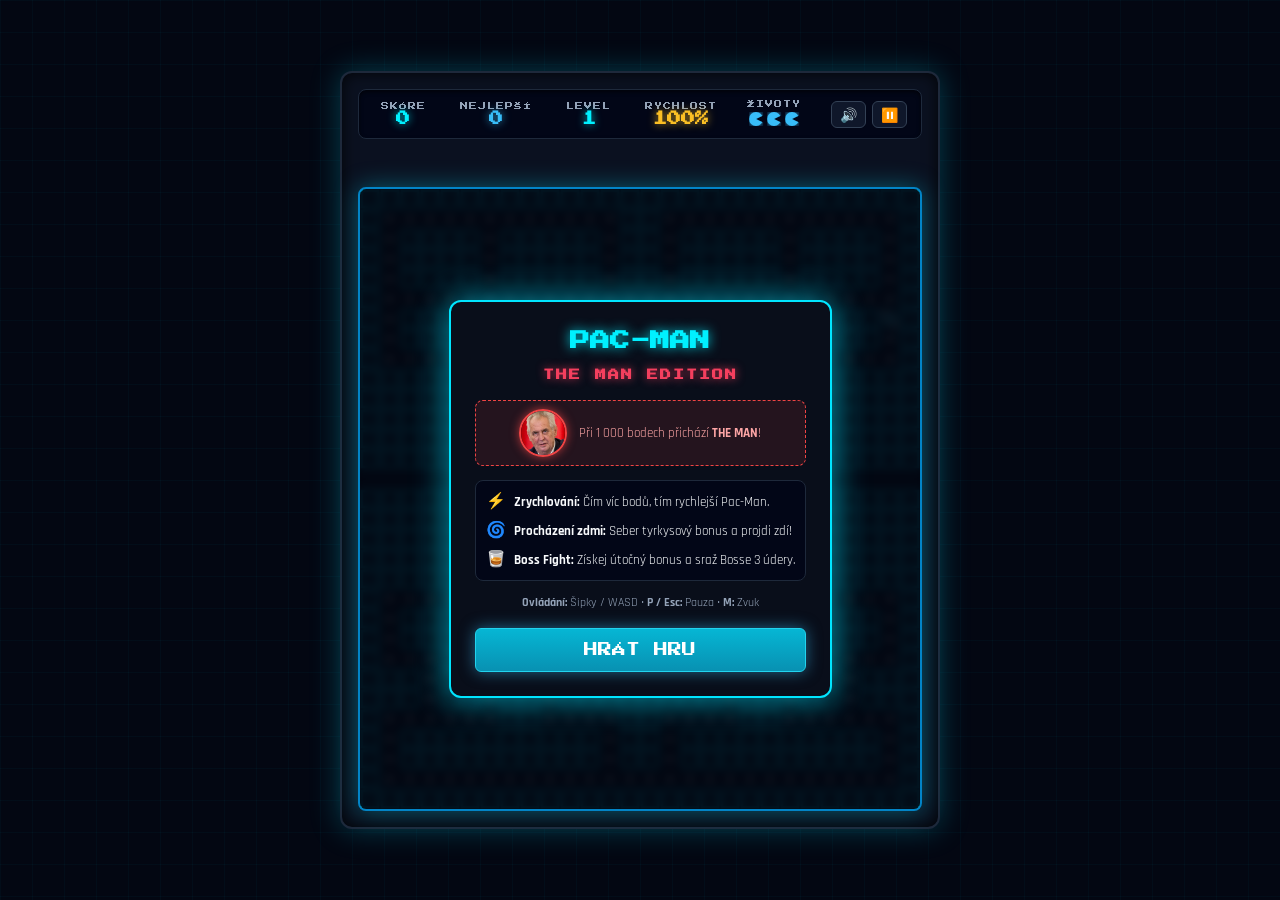
==== pacman/index.html @ f067da68 "Initial commit: PAC-MAN The Man Edition" ====
<!DOCTYPE html>
<html lang="cs">
<head>
  <meta charset="UTF-8">
  <meta name="viewport" content="width=device-width, initial-scale=1.0, maximum-scale=1.0, user-scalable=no">
  <title>PAC-MAN: THE MAN EDITION</title>
  <link rel="stylesheet" href="style.css">
  <link rel="preconnect" href="https://fonts.googleapis.com">
  <link rel="preconnect" href="https://fonts.gstatic.com" crossorigin>
  <link href="https://fonts.googleapis.com/css2?family=Press+Start+2P&family=Rajdhani:wght@600;700&display=swap" rel="stylesheet">
</head>
<body>
  <div class="arcade-cabinet">
    <!-- Top Header & HUD -->
    <header class="hud">
      <div class="hud-item score-box">
        <span class="hud-label">SKÓRE</span>
        <span id="scoreDisplay" class="hud-value neon-cyan">0</span>
      </div>

      <div class="hud-item high-score-box">
        <span class="hud-label">NEJLEPŠÍ</span>
        <span id="highScoreDisplay" class="hud-value neon-blue">0</span>
      </div>

      <div class="hud-item level-box">
        <span class="hud-label">LEVEL</span>
        <span id="levelDisplay" class="hud-value neon-cyan">1</span>
      </div>

      <div class="hud-item speed-box">
        <span class="hud-label">RYCHLOST</span>
        <span id="speedDisplay" class="hud-value neon-gold">100%</span>
      </div>

      <div class="hud-item lives-box">
        <span class="hud-label">ŽIVOTY</span>
        <div id="livesContainer" class="lives-icons"></div>
      </div>

      <div class="hud-controls">
        <button id="muteBtn" class="arcade-btn icon-btn" title="Vypnout/Zapnout zvuk (M)">🔊</button>
        <button id="pauseBtn" class="arcade-btn icon-btn" title="Pauza (P / Esc)">⏸️</button>
      </div>
    </header>

    <!-- Boss Health Bar (Active when The Man is alive) -->
    <div id="bossBarContainer" class="boss-bar-container hidden">
      <div class="boss-title-row">
        <span class="boss-name">⚠️ THE MAN ⚠️</span>
        <span id="bossHpText" class="boss-hp-text">HP: 3 / 3</span>
      </div>
      <div class="boss-bar-bg">
        <div id="bossHpFill" class="boss-bar-fill" style="width: 100%;"></div>
      </div>
    </div>

    <!-- Active Bonuses Status Bar -->
    <div id="bonusStatusContainer" class="bonus-status-container">
      <div id="wallPassBadge" class="bonus-badge hidden">
        <span class="badge-icon">🌀</span>
        <span class="badge-name">PROCHÁZENÍ ZDMI</span>
        <div class="badge-meter"><div id="wallPassMeter" class="badge-fill"></div></div>
        <span id="wallPassTimerText" class="badge-time">5.0s</span>
      </div>
      <div id="attackBadge" class="bonus-badge attack-badge hidden">
        <span class="badge-icon">⚡</span>
        <span class="badge-name">ÚTOK NA BOSSE</span>
        <div class="badge-meter"><div id="attackMeter" class="badge-fill"></div></div>
        <span id="attackTimerText" class="badge-time">6.0s</span>
      </div>
    </div>

    <!-- Canvas Game Viewport -->
    <div class="canvas-wrapper">
      <canvas id="gameCanvas" width="560" height="620"></canvas>

      <!-- Overlay Banner (for "THE MAN IS COMING!", level cleared, etc.) -->
      <div id="bannerOverlay" class="banner-overlay hidden">
        <div id="bannerText" class="banner-text">THE MAN IS COMING!</div>
      </div>

      <!-- Start Menu Modal -->
      <div id="startModal" class="game-modal">
        <div class="modal-content">
          <h1 class="game-title">PAC-MAN<br><span class="subtitle">THE MAN EDITION</span></h1>
          <div class="boss-teaser">
            <img src="zeman.png" alt="The Man" class="teaser-img" onerror="this.style.display='none'">
            <p class="teaser-text">Při 1 000 bodech přichází <strong>THE MAN</strong>!</p>
          </div>

          <div class="features-list">
            <div class="feature-item">
              <span class="feat-icon">⚡</span>
              <span><strong>Zrychlování:</strong> Čím víc bodů, tím rychlejší Pac-Man.</span>
            </div>
            <div class="feature-item">
              <span class="feat-icon">🌀</span>
              <span><strong>Procházení zdmi:</strong> Seber tyrkysový bonus a projdi zdí!</span>
            </div>
            <div class="feature-item">
              <span class="feat-icon">🥃</span>
              <span><strong>Boss Fight:</strong> Získej útočný bonus a sraž Bosse 3 údery.</span>
            </div>
          </div>

          <div class="controls-guide">
            <p><strong>Ovládání:</strong> Šipky / WASD &bull; <strong>P / Esc:</strong> Pauza &bull; <strong>M:</strong> Zvuk</p>
          </div>

          <button id="startBtn" class="arcade-btn start-btn">HRÁT HRU</button>
        </div>
      </div>

      <!-- Pause Modal -->
      <div id="pauseModal" class="game-modal hidden">
        <div class="modal-content pause-content">
          <h2>HRA POZASTAVENA</h2>
          <p>Stiskni <strong>P</strong> nebo klikni pro pokračování</p>
          <button id="resumeBtn" class="arcade-btn resume-btn">POKRAČOVAT</button>
        </div>
      </div>

      <!-- Game Over Modal -->
      <div id="gameOverModal" class="game-modal hidden">
        <div class="modal-content game-over-content">
          <h2 class="neon-red">GAME OVER</h2>
          <div class="result-stats">
            <p>Konečné skóre: <span id="finalScore" class="neon-cyan">0</span></p>
            <p>Dosažený level: <span id="finalLevel" class="neon-blue">1</span></p>
            <p id="newHighScoreAlert" class="new-record hidden">🏆 NOVÝ REKORD! 🏆</p>
          </div>
          <button id="restartBtn" class="arcade-btn restart-btn">HRÁT ZNOVU</button>
        </div>
      </div>

      <!-- Victory / Next Level Modal (optional celebratory card) -->
      <div id="levelClearModal" class="game-modal hidden">
        <div class="modal-content level-clear-content">
          <h2 class="neon-gold">ÚROVEŇ DOKONČENA!</h2>
          <p>Bonus za dokončení: <strong>+200 bodů</strong></p>
          <button id="nextLevelBtn" class="arcade-btn resume-btn">DALŠÍ ÚROVEŇ</button>
        </div>
      </div>
    </div>

    <!-- On-Screen Virtual D-Pad for Mobile / Touch -->
    <div id="touchControls" class="touch-controls">
      <div class="dpad-row">
        <button class="dpad-btn" data-dir="up">▲</button>
      </div>
      <div class="dpad-row">
        <button class="dpad-btn" data-dir="left">◀</button>
        <div class="dpad-center"></div>
        <button class="dpad-btn" data-dir="right">▶</button>
      </div>
      <div class="dpad-row">
        <button class="dpad-btn" data-dir="down">▼</button>
      </div>
    </div>
  </div>

  <script src="game.js"></script>
</body>
</html>
---- pacman/style.css ----
/* ==========================================================================
   PAC-MAN: THE MAN EDITION - Neon Cyberpunk Style Sheet
   ========================================================================== */

:root {
  --bg-color: #030712;
  --cabinet-bg: #0b1120;
  --wall-neon: #00e5ff;
  --wall-glow: rgba(0, 229, 255, 0.65);
  --pacman-color: #38bdf8;
  --pacman-glow: rgba(56, 189, 248, 0.85);
  --boss-neon: #ef4444;
  --boss-glow: rgba(239, 68, 68, 0.8);
  --bonus-cyan: #06b6d4;
  --bonus-gold: #fbbf24;
  --text-white: #f8fafc;
  --text-muted: #94a3b8;
  --font-retro: 'Press Start 2P', monospace;
  --font-ui: 'Rajdhani', sans-serif;
}

* {
  box-sizing: border-box;
  margin: 0;
  padding: 0;
  user-select: none;
  -webkit-user-select: none;
}

body {
  background-color: var(--bg-color);
  color: var(--text-white);
  font-family: var(--font-ui);
  display: flex;
  justify-content: center;
  align-items: center;
  min-height: 100vh;
  overflow-x: hidden;
  padding: 10px;
}

/* Background grid pattern */
body::before {
  content: "";
  position: fixed;
  top: 0;
  left: 0;
  width: 100%;
  height: 100%;
  background: 
    linear-gradient(rgba(0, 229, 255, 0.03) 1px, transparent 1px),
    linear-gradient(90deg, rgba(0, 229, 255, 0.03) 1px, transparent 1px);
  background-size: 32px 32px;
  pointer-events: none;
  z-index: 0;
}

/* Main Arcade Cabinet Container */
.arcade-cabinet {
  position: relative;
  z-index: 1;
  background: var(--cabinet-bg);
  border: 2px solid #1e293b;
  border-radius: 12px;
  box-shadow: 
    0 0 30px rgba(0, 229, 255, 0.25),
    inset 0 0 15px rgba(0, 0, 0, 0.8);
  padding: 16px;
  display: flex;
  flex-direction: column;
  align-items: center;
  max-width: 600px;
  width: 100%;
}

/* HUD Top Header */
.hud {
  display: flex;
  flex-wrap: wrap;
  justify-content: space-between;
  align-items: center;
  width: 100%;
  background: #020617;
  border: 1px solid #1e293b;
  border-radius: 8px;
  padding: 10px 14px;
  margin-bottom: 12px;
  gap: 8px;
  box-shadow: inset 0 2px 4px rgba(0, 0, 0, 0.6);
}

.hud-item {
  display: flex;
  flex-direction: column;
  align-items: center;
  min-width: 60px;
}

.hud-label {
  font-family: var(--font-retro);
  font-size: 8px;
  color: var(--text-muted);
  letter-spacing: 1px;
  margin-bottom: 2px;
}

.hud-value {
  font-family: var(--font-retro);
  font-size: 14px;
  font-weight: bold;
}

.neon-cyan {
  color: #00f0ff;
  text-shadow: 0 0 8px rgba(0, 240, 255, 0.7);
}

.neon-blue {
  color: #38bdf8;
  text-shadow: 0 0 8px rgba(56, 189, 248, 0.7);
}

.neon-gold {
  color: #fbbf24;
  text-shadow: 0 0 8px rgba(251, 191, 36, 0.7);
}

.neon-red {
  color: #ef4444;
  text-shadow: 0 0 10px rgba(239, 68, 68, 0.8);
}

.lives-icons {
  display: flex;
  gap: 4px;
  align-items: center;
  height: 18px;
}

.life-icon {
  width: 14px;
  height: 14px;
  background-color: var(--pacman-color);
  border-radius: 50%;
  box-shadow: 0 0 6px var(--pacman-glow);
  clip-path: polygon(100% 75%, 50% 50%, 100% 25%, 100% 0, 0 0, 0 100%, 100% 100%);
  display: inline-block;
}

.hud-controls {
  display: flex;
  gap: 6px;
}

/* Boss Health Bar */
.boss-bar-container {
  width: 100%;
  background: #1e1014;
  border: 1px solid #7f1d1d;
  border-radius: 6px;
  padding: 6px 12px;
  margin-bottom: 8px;
  animation: pulse-border 1.2s infinite alternate;
}

@keyframes pulse-border {
  0% { box-shadow: 0 0 5px rgba(239, 68, 68, 0.4); border-color: #ef4444; }
  100% { box-shadow: 0 0 18px rgba(239, 68, 68, 0.85); border-color: #ff8888; }
}

.boss-title-row {
  display: flex;
  justify-content: space-between;
  font-family: var(--font-retro);
  font-size: 10px;
  margin-bottom: 4px;
  color: #fca5a5;
}

.boss-bar-bg {
  width: 100%;
  height: 12px;
  background: #450a0a;
  border-radius: 4px;
  overflow: hidden;
  border: 1px solid #ef4444;
}

.boss-bar-fill {
  height: 100%;
  background: linear-gradient(90deg, #dc2626, #f87171);
  box-shadow: 0 0 10px #ef4444;
  transition: width 0.3s ease;
}

/* Bonus Badges & Progress Bars */
.bonus-status-container {
  display: flex;
  gap: 10px;
  width: 100%;
  margin-bottom: 8px;
  min-height: 28px;
}

.bonus-badge {
  flex: 1;
  display: flex;
  align-items: center;
  background: rgba(6, 182, 212, 0.15);
  border: 1px solid #06b6d4;
  border-radius: 6px;
  padding: 4px 8px;
  gap: 8px;
  box-shadow: 0 0 8px rgba(6, 182, 212, 0.4);
}

.attack-badge {
  background: rgba(245, 158, 11, 0.15);
  border-color: #f59e0b;
  box-shadow: 0 0 8px rgba(245, 158, 11, 0.4);
}

.badge-icon {
  font-size: 14px;
}

.badge-name {
  font-size: 11px;
  font-weight: 700;
  letter-spacing: 0.5px;
  white-space: nowrap;
}

.badge-meter {
  flex: 1;
  height: 8px;
  background: rgba(0, 0, 0, 0.6);
  border-radius: 4px;
  overflow: hidden;
  border: 1px solid rgba(255, 255, 255, 0.2);
}

.badge-fill {
  height: 100%;
  width: 100%;
  background: #06b6d4;
  box-shadow: 0 0 6px #06b6d4;
  transition: width 0.1s linear;
}

.attack-badge .badge-fill {
  background: #f59e0b;
  box-shadow: 0 0 6px #f59e0b;
}

.badge-time {
  font-family: var(--font-retro);
  font-size: 9px;
  min-width: 32px;
  text-align: right;
}

/* Canvas Viewport */
.canvas-wrapper {
  position: relative;
  background: #000;
  border-radius: 8px;
  border: 2px solid #0284c7;
  box-shadow: 
    0 0 25px rgba(0, 229, 255, 0.35),
    inset 0 0 20px rgba(0, 0, 0, 0.95);
  overflow: hidden;
  display: flex;
  justify-content: center;
  align-items: center;
}

canvas {
  display: block;
  max-width: 100%;
  height: auto;
  image-rendering: pixelated;
}

/* Announcement Banner Overlay */
.banner-overlay {
  position: absolute;
  top: 40%;
  left: 0;
  width: 100%;
  background: rgba(0, 0, 0, 0.88);
  border-top: 3px solid #ef4444;
  border-bottom: 3px solid #ef4444;
  padding: 16px 0;
  text-align: center;
  z-index: 20;
  box-shadow: 0 0 30px rgba(239, 68, 68, 0.8);
  animation: banner-zoom 0.4s ease-out;
}

@keyframes banner-zoom {
  0% { transform: scale(0.6); opacity: 0; }
  100% { transform: scale(1); opacity: 1; }
}

.banner-text {
  font-family: var(--font-retro);
  font-size: 16px;
  color: #fee2e2;
  text-shadow: 0 0 12px #ef4444;
  letter-spacing: 2px;
  animation: text-pulse 0.5s infinite alternate;
}

@keyframes text-pulse {
  0% { color: #fee2e2; text-shadow: 0 0 10px #ef4444; }
  100% { color: #fca5a5; text-shadow: 0 0 25px #ff2222; }
}

/* Modals */
.game-modal {
  position: absolute;
  top: 0;
  left: 0;
  width: 100%;
  height: 100%;
  background: rgba(3, 7, 18, 0.92);
  display: flex;
  justify-content: center;
  align-items: center;
  z-index: 30;
  backdrop-filter: blur(4px);
}

.modal-content {
  background: #090e1a;
  border: 2px solid var(--wall-neon);
  border-radius: 12px;
  padding: 24px;
  text-align: center;
  max-width: 88%;
  box-shadow: 0 0 35px var(--wall-glow);
}

.game-title {
  font-family: var(--font-retro);
  font-size: 20px;
  color: #00f0ff;
  text-shadow: 0 0 12px rgba(0, 240, 255, 0.8);
  line-height: 1.5;
  margin-bottom: 14px;
}

.game-title .subtitle {
  font-size: 11px;
  color: #f43f5e;
  text-shadow: 0 0 10px rgba(244, 63, 94, 0.8);
  letter-spacing: 2px;
}

.boss-teaser {
  display: flex;
  align-items: center;
  justify-content: center;
  gap: 12px;
  background: rgba(239, 68, 68, 0.12);
  border: 1px dashed #ef4444;
  border-radius: 8px;
  padding: 8px 12px;
  margin-bottom: 14px;
}

.teaser-img {
  width: 48px;
  height: 48px;
  object-fit: cover;
  border-radius: 50%;
  border: 2px solid #ef4444;
  box-shadow: 0 0 10px rgba(239, 68, 68, 0.7);
}

.teaser-text {
  font-size: 13px;
  color: #fca5a5;
  text-align: left;
}

.features-list {
  display: flex;
  flex-direction: column;
  gap: 8px;
  text-align: left;
  font-size: 13px;
  margin-bottom: 14px;
  background: #020617;
  padding: 10px;
  border-radius: 8px;
  border: 1px solid #1e293b;
}

.feature-item {
  display: flex;
  align-items: center;
  gap: 8px;
}

.feat-icon {
  font-size: 16px;
}

.controls-guide {
  font-size: 12px;
  color: var(--text-muted);
  margin-bottom: 18px;
}

/* Buttons */
.arcade-btn {
  font-family: var(--font-retro);
  font-size: 12px;
  padding: 12px 24px;
  color: #fff;
  background: linear-gradient(180deg, #0284c7, #0369a1);
  border: 1px solid #38bdf8;
  border-radius: 6px;
  cursor: pointer;
  box-shadow: 0 0 15px rgba(56, 189, 248, 0.5);
  transition: all 0.15s ease;
}

.arcade-btn:hover {
  transform: translateY(-2px);
  background: linear-gradient(180deg, #0ea5e9, #0284c7);
  box-shadow: 0 0 22px rgba(56, 189, 248, 0.85);
}

.arcade-btn:active {
  transform: translateY(1px);
}

.icon-btn {
  font-size: 14px;
  padding: 4px 8px;
  background: #0f172a;
  border-color: #334155;
  box-shadow: none;
}

.icon-btn:hover {
  background: #1e293b;
  box-shadow: 0 0 8px rgba(0, 229, 255, 0.3);
}

.start-btn {
  width: 100%;
  font-size: 14px;
  padding: 14px 20px;
  background: linear-gradient(180deg, #06b6d4, #0891b2);
  border-color: #22d3ee;
}

.restart-btn {
  background: linear-gradient(180deg, #ef4444, #b91c1c);
  border-color: #f87171;
  box-shadow: 0 0 15px rgba(239, 68, 68, 0.5);
}

.restart-btn:hover {
  background: linear-gradient(180deg, #f87171, #dc2626);
  box-shadow: 0 0 22px rgba(239, 68, 68, 0.8);
}

.result-stats {
  font-size: 16px;
  margin: 18px 0;
  display: flex;
  flex-direction: column;
  gap: 8px;
}

.new-record {
  font-family: var(--font-retro);
  font-size: 12px;
  color: #fbbf24;
  margin-top: 8px;
  animation: pulse-gold 0.8s infinite alternate;
}

@keyframes pulse-gold {
  0% { transform: scale(1); text-shadow: 0 0 6px #fbbf24; }
  100% { transform: scale(1.05); text-shadow: 0 0 18px #fef08a; }
}

/* Virtual Touch D-Pad */
.touch-controls {
  display: none;
  flex-direction: column;
  align-items: center;
  margin-top: 14px;
  gap: 6px;
  width: 100%;
}

.dpad-row {
  display: flex;
  gap: 8px;
  align-items: center;
}

.dpad-center {
  width: 50px;
  height: 50px;
}

.dpad-btn {
  width: 54px;
  height: 54px;
  background: #0f172a;
  border: 2px solid #0284c7;
  border-radius: 10px;
  color: #38bdf8;
  font-size: 20px;
  display: flex;
  justify-content: center;
  align-items: center;
  box-shadow: 0 0 10px rgba(2, 132, 199, 0.4);
}

.dpad-btn:active {
  background: #0284c7;
  color: #fff;
  transform: scale(0.95);
}

/* Utility */
.hidden {
  display: none !important;
}

/* Responsive adjustments */
@media (max-width: 600px) {
  .arcade-cabinet {
    padding: 10px;
  }
  .hud {
    padding: 6px 8px;
  }
  .hud-label {
    font-size: 7px;
  }
  .hud-value {
    font-size: 11px;
  }
  .touch-controls {
    display: flex;
  }
}
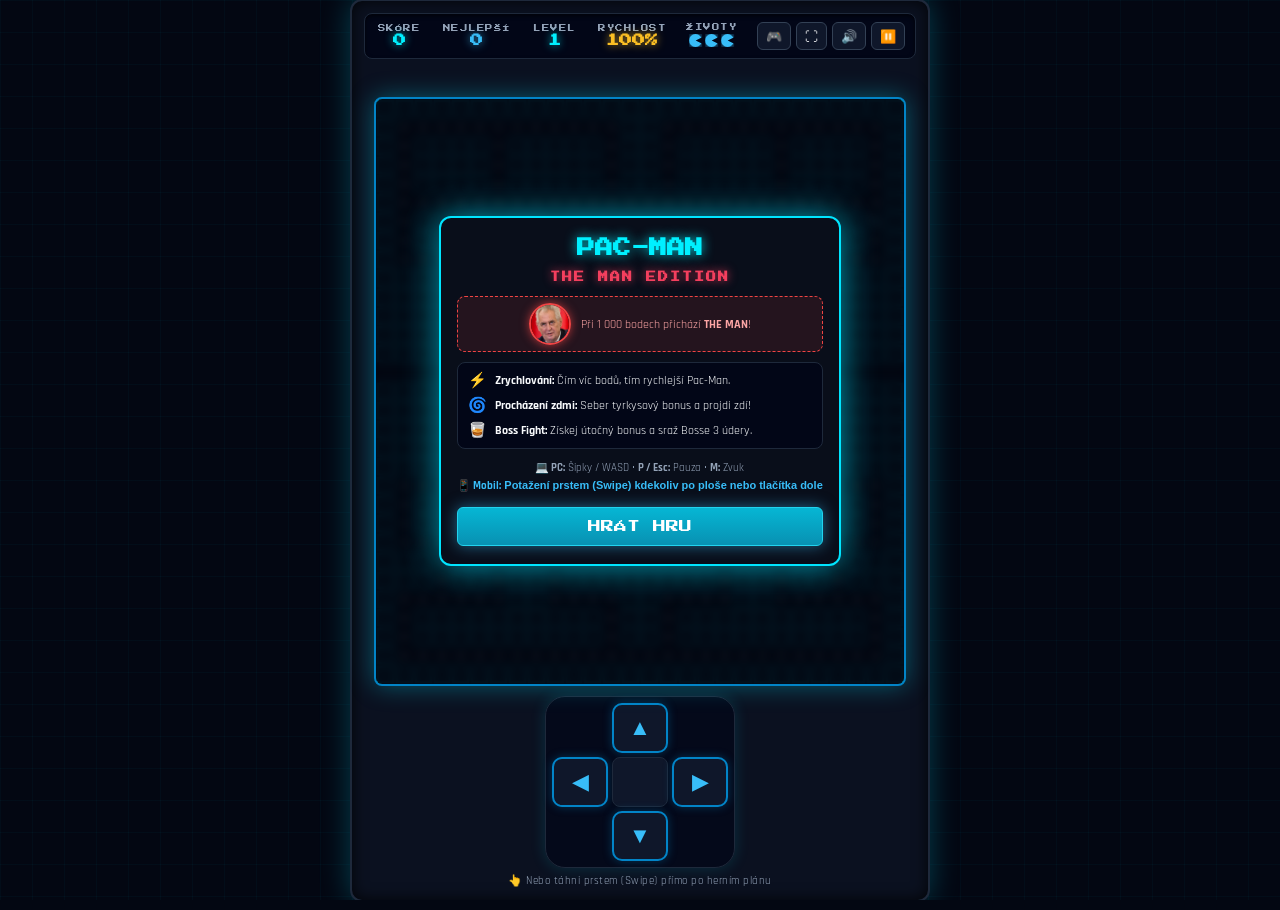
==== commit ad3d1710: "feat: full mobile optimization with touch swipe, cross D-pad, fullscreen, and haptics" ====
--- a/pacman/index.html
+++ b/pacman/index.html
@@ -2,7 +2,11 @@
 <html lang="cs">
 <head>
   <meta charset="UTF-8">
-  <meta name="viewport" content="width=device-width, initial-scale=1.0, maximum-scale=1.0, user-scalable=no">
+  <meta name="viewport" content="width=device-width, initial-scale=1.0, maximum-scale=1.0, user-scalable=no, viewport-fit=cover">
+  <meta name="theme-color" content="#030712">
+  <meta name="apple-mobile-web-app-capable" content="yes">
+  <meta name="mobile-web-app-capable" content="yes">
+  <meta name="apple-mobile-web-app-status-bar-style" content="black-translucent">
   <title>PAC-MAN: THE MAN EDITION</title>
   <link rel="stylesheet" href="style.css">
   <link rel="preconnect" href="https://fonts.googleapis.com">
@@ -39,6 +43,8 @@
       </div>
 
       <div class="hud-controls">
+        <button id="dpadToggleBtn" class="arcade-btn icon-btn" title="Přepnout zobrazení tlačítek (D-Pad)">🎮</button>
+        <button id="fullscreenBtn" class="arcade-btn icon-btn" title="Celá obrazovka">⛶</button>
         <button id="muteBtn" class="arcade-btn icon-btn" title="Vypnout/Zapnout zvuk (M)">🔊</button>
         <button id="pauseBtn" class="arcade-btn icon-btn" title="Pauza (P / Esc)">⏸️</button>
       </div>
@@ -72,7 +78,7 @@
     </div>
 
     <!-- Canvas Game Viewport -->
-    <div class="canvas-wrapper">
+    <div id="canvasWrapper" class="canvas-wrapper">
       <canvas id="gameCanvas" width="560" height="620"></canvas>
 
       <!-- Overlay Banner (for "THE MAN IS COMING!", level cleared, etc.) -->
@@ -105,7 +111,8 @@
           </div>
 
           <div class="controls-guide">
-            <p><strong>Ovládání:</strong> Šipky / WASD &bull; <strong>P / Esc:</strong> Pauza &bull; <strong>M:</strong> Zvuk</p>
+            <p><strong>💻 PC:</strong> Šipky / WASD &bull; <strong>P / Esc:</strong> Pauza &bull; <strong>M:</strong> Zvuk</p>
+            <p class="mobile-hint"><strong>📱 Mobil:</strong> Potažení prstem (Swipe) kdekoliv po ploše nebo tlačítka dole</p>
           </div>
 
           <button id="startBtn" class="arcade-btn start-btn">HRÁT HRU</button>
@@ -116,7 +123,7 @@
       <div id="pauseModal" class="game-modal hidden">
         <div class="modal-content pause-content">
           <h2>HRA POZASTAVENA</h2>
-          <p>Stiskni <strong>P</strong> nebo klikni pro pokračování</p>
+          <p>Stiskni <strong>P</strong> nebo pokračuj kliknutím</p>
           <button id="resumeBtn" class="arcade-btn resume-btn">POKRAČOVAT</button>
         </div>
       </div>
@@ -134,7 +141,7 @@
         </div>
       </div>
 
-      <!-- Victory / Next Level Modal (optional celebratory card) -->
+      <!-- Victory / Next Level Modal -->
       <div id="levelClearModal" class="game-modal hidden">
         <div class="modal-content level-clear-content">
           <h2 class="neon-gold">ÚROVEŇ DOKONČENA!</h2>
@@ -146,17 +153,14 @@
 
     <!-- On-Screen Virtual D-Pad for Mobile / Touch -->
     <div id="touchControls" class="touch-controls">
-      <div class="dpad-row">
-        <button class="dpad-btn" data-dir="up">▲</button>
+      <div class="dpad-cross">
+        <button class="dpad-btn dpad-up" data-dir="up" aria-label="Nahoru">▲</button>
+        <button class="dpad-btn dpad-left" data-dir="left" aria-label="Doleva">◀</button>
+        <div class="dpad-core"></div>
+        <button class="dpad-btn dpad-right" data-dir="right" aria-label="Doprava">▶</button>
+        <button class="dpad-btn dpad-down" data-dir="down" aria-label="Dolů">▼</button>
       </div>
-      <div class="dpad-row">
-        <button class="dpad-btn" data-dir="left">◀</button>
-        <div class="dpad-center"></div>
-        <button class="dpad-btn" data-dir="right">▶</button>
-      </div>
-      <div class="dpad-row">
-        <button class="dpad-btn" data-dir="down">▼</button>
-      </div>
+      <div class="touch-hint">👆 Nebo táhni prstem (Swipe) přímo po herním plánu</div>
     </div>
   </div>
 
--- a/pacman/style.css
+++ b/pacman/style.css
@@ -1,5 +1,5 @@
 /* ==========================================================================
-   PAC-MAN: THE MAN EDITION - Neon Cyberpunk Style Sheet
+   PAC-MAN: THE MAN EDITION - Neon Cyberpunk Style Sheet & Mobile Optimizations
    ========================================================================== */
 
 :root {
@@ -25,6 +25,14 @@
   padding: 0;
   user-select: none;
   -webkit-user-select: none;
+  -webkit-tap-highlight-color: transparent;
+}
+
+html, body {
+  width: 100%;
+  height: 100%;
+  overflow-x: hidden;
+  touch-action: manipulation;
 }
 
 body {
@@ -34,9 +42,8 @@
   display: flex;
   justify-content: center;
   align-items: center;
-  min-height: 100vh;
-  overflow-x: hidden;
-  padding: 10px;
+  min-height: 100dvh;
+  padding: 8px;
 }
 
 /* Background grid pattern */
@@ -65,11 +72,11 @@
   box-shadow: 
     0 0 30px rgba(0, 229, 255, 0.25),
     inset 0 0 15px rgba(0, 0, 0, 0.8);
-  padding: 16px;
+  padding: 12px;
   display: flex;
   flex-direction: column;
   align-items: center;
-  max-width: 600px;
+  max-width: 580px;
   width: 100%;
 }
 
@@ -83,9 +90,9 @@
   background: #020617;
   border: 1px solid #1e293b;
   border-radius: 8px;
-  padding: 10px 14px;
-  margin-bottom: 12px;
-  gap: 8px;
+  padding: 8px 10px;
+  margin-bottom: 8px;
+  gap: 6px;
   box-shadow: inset 0 2px 4px rgba(0, 0, 0, 0.6);
 }
 
@@ -93,20 +100,20 @@
   display: flex;
   flex-direction: column;
   align-items: center;
-  min-width: 60px;
+  min-width: 48px;
 }
 
 .hud-label {
   font-family: var(--font-retro);
-  font-size: 8px;
+  font-size: 7.5px;
   color: var(--text-muted);
-  letter-spacing: 1px;
+  letter-spacing: 0.5px;
   margin-bottom: 2px;
 }
 
 .hud-value {
   font-family: var(--font-retro);
-  font-size: 14px;
+  font-size: 13px;
   font-weight: bold;
 }
 
@@ -132,14 +139,14 @@
 
 .lives-icons {
   display: flex;
-  gap: 4px;
-  align-items: center;
-  height: 18px;
+  gap: 3px;
+  align-items: center;
+  height: 16px;
 }
 
 .life-icon {
-  width: 14px;
-  height: 14px;
+  width: 13px;
+  height: 13px;
   background-color: var(--pacman-color);
   border-radius: 50%;
   box-shadow: 0 0 6px var(--pacman-glow);
@@ -149,7 +156,7 @@
 
 .hud-controls {
   display: flex;
-  gap: 6px;
+  gap: 5px;
 }
 
 /* Boss Health Bar */
@@ -158,8 +165,8 @@
   background: #1e1014;
   border: 1px solid #7f1d1d;
   border-radius: 6px;
-  padding: 6px 12px;
-  margin-bottom: 8px;
+  padding: 5px 10px;
+  margin-bottom: 6px;
   animation: pulse-border 1.2s infinite alternate;
 }
 
@@ -172,14 +179,14 @@
   display: flex;
   justify-content: space-between;
   font-family: var(--font-retro);
-  font-size: 10px;
-  margin-bottom: 4px;
+  font-size: 9px;
+  margin-bottom: 3px;
   color: #fca5a5;
 }
 
 .boss-bar-bg {
   width: 100%;
-  height: 12px;
+  height: 10px;
   background: #450a0a;
   border-radius: 4px;
   overflow: hidden;
@@ -196,10 +203,10 @@
 /* Bonus Badges & Progress Bars */
 .bonus-status-container {
   display: flex;
-  gap: 10px;
-  width: 100%;
-  margin-bottom: 8px;
-  min-height: 28px;
+  gap: 8px;
+  width: 100%;
+  margin-bottom: 6px;
+  min-height: 24px;
 }
 
 .bonus-badge {
@@ -209,8 +216,8 @@
   background: rgba(6, 182, 212, 0.15);
   border: 1px solid #06b6d4;
   border-radius: 6px;
-  padding: 4px 8px;
-  gap: 8px;
+  padding: 3px 6px;
+  gap: 6px;
   box-shadow: 0 0 8px rgba(6, 182, 212, 0.4);
 }
 
@@ -221,11 +228,11 @@
 }
 
 .badge-icon {
-  font-size: 14px;
+  font-size: 13px;
 }
 
 .badge-name {
-  font-size: 11px;
+  font-size: 10px;
   font-weight: 700;
   letter-spacing: 0.5px;
   white-space: nowrap;
@@ -233,7 +240,7 @@
 
 .badge-meter {
   flex: 1;
-  height: 8px;
+  height: 7px;
   background: rgba(0, 0, 0, 0.6);
   border-radius: 4px;
   overflow: hidden;
@@ -255,8 +262,8 @@
 
 .badge-time {
   font-family: var(--font-retro);
-  font-size: 9px;
-  min-width: 32px;
+  font-size: 8.5px;
+  min-width: 28px;
   text-align: right;
 }
 
@@ -273,13 +280,18 @@
   display: flex;
   justify-content: center;
   align-items: center;
+  touch-action: none;
+  max-width: 100%;
 }
 
 canvas {
   display: block;
   max-width: 100%;
   height: auto;
+  max-height: 65vh;
+  object-fit: contain;
   image-rendering: pixelated;
+  touch-action: none;
 }
 
 /* Announcement Banner Overlay */
@@ -288,10 +300,10 @@
   top: 40%;
   left: 0;
   width: 100%;
-  background: rgba(0, 0, 0, 0.88);
+  background: rgba(0, 0, 0, 0.9);
   border-top: 3px solid #ef4444;
   border-bottom: 3px solid #ef4444;
-  padding: 16px 0;
+  padding: 14px 0;
   text-align: center;
   z-index: 20;
   box-shadow: 0 0 30px rgba(239, 68, 68, 0.8);
@@ -305,7 +317,7 @@
 
 .banner-text {
   font-family: var(--font-retro);
-  font-size: 16px;
+  font-size: 15px;
   color: #fee2e2;
   text-shadow: 0 0 12px #ef4444;
   letter-spacing: 2px;
@@ -324,35 +336,38 @@
   left: 0;
   width: 100%;
   height: 100%;
-  background: rgba(3, 7, 18, 0.92);
+  background: rgba(3, 7, 18, 0.94);
   display: flex;
   justify-content: center;
   align-items: center;
   z-index: 30;
   backdrop-filter: blur(4px);
+  padding: 10px;
 }
 
 .modal-content {
   background: #090e1a;
   border: 2px solid var(--wall-neon);
   border-radius: 12px;
-  padding: 24px;
+  padding: 18px 16px;
   text-align: center;
-  max-width: 88%;
+  max-width: 95%;
+  max-height: 94%;
+  overflow-y: auto;
   box-shadow: 0 0 35px var(--wall-glow);
 }
 
 .game-title {
   font-family: var(--font-retro);
-  font-size: 20px;
+  font-size: 18px;
   color: #00f0ff;
   text-shadow: 0 0 12px rgba(0, 240, 255, 0.8);
-  line-height: 1.5;
-  margin-bottom: 14px;
+  line-height: 1.4;
+  margin-bottom: 10px;
 }
 
 .game-title .subtitle {
-  font-size: 11px;
+  font-size: 10px;
   color: #f43f5e;
   text-shadow: 0 0 10px rgba(244, 63, 94, 0.8);
   letter-spacing: 2px;
@@ -362,17 +377,17 @@
   display: flex;
   align-items: center;
   justify-content: center;
-  gap: 12px;
+  gap: 10px;
   background: rgba(239, 68, 68, 0.12);
   border: 1px dashed #ef4444;
   border-radius: 8px;
-  padding: 8px 12px;
-  margin-bottom: 14px;
+  padding: 6px 10px;
+  margin-bottom: 10px;
 }
 
 .teaser-img {
-  width: 48px;
-  height: 48px;
+  width: 42px;
+  height: 42px;
   object-fit: cover;
   border-radius: 50%;
   border: 2px solid #ef4444;
@@ -380,7 +395,7 @@
 }
 
 .teaser-text {
-  font-size: 13px;
+  font-size: 12px;
   color: #fca5a5;
   text-align: left;
 }
@@ -388,12 +403,12 @@
 .features-list {
   display: flex;
   flex-direction: column;
-  gap: 8px;
+  gap: 6px;
   text-align: left;
-  font-size: 13px;
-  margin-bottom: 14px;
+  font-size: 12px;
+  margin-bottom: 12px;
   background: #020617;
-  padding: 10px;
+  padding: 8px 10px;
   border-radius: 8px;
   border: 1px solid #1e293b;
 }
@@ -405,20 +420,26 @@
 }
 
 .feat-icon {
-  font-size: 16px;
+  font-size: 15px;
 }
 
 .controls-guide {
-  font-size: 12px;
+  font-size: 11px;
   color: var(--text-muted);
-  margin-bottom: 18px;
+  margin-bottom: 14px;
+}
+
+.mobile-hint {
+  color: #38bdf8;
+  margin-top: 4px;
+  font-weight: 600;
 }
 
 /* Buttons */
 .arcade-btn {
   font-family: var(--font-retro);
-  font-size: 12px;
-  padding: 12px 24px;
+  font-size: 11px;
+  padding: 10px 18px;
   color: #fff;
   background: linear-gradient(180deg, #0284c7, #0369a1);
   border: 1px solid #38bdf8;
@@ -426,6 +447,7 @@
   cursor: pointer;
   box-shadow: 0 0 15px rgba(56, 189, 248, 0.5);
   transition: all 0.15s ease;
+  touch-action: manipulation;
 }
 
 .arcade-btn:hover {
@@ -439,8 +461,8 @@
 }
 
 .icon-btn {
-  font-size: 14px;
-  padding: 4px 8px;
+  font-size: 13px;
+  padding: 5px 8px;
   background: #0f172a;
   border-color: #334155;
   box-shadow: none;
@@ -453,8 +475,8 @@
 
 .start-btn {
   width: 100%;
-  font-size: 14px;
-  padding: 14px 20px;
+  font-size: 13px;
+  padding: 12px 18px;
   background: linear-gradient(180deg, #06b6d4, #0891b2);
   border-color: #22d3ee;
 }
@@ -471,18 +493,18 @@
 }
 
 .result-stats {
-  font-size: 16px;
-  margin: 18px 0;
+  font-size: 15px;
+  margin: 14px 0;
   display: flex;
   flex-direction: column;
-  gap: 8px;
+  gap: 6px;
 }
 
 .new-record {
   font-family: var(--font-retro);
-  font-size: 12px;
+  font-size: 11px;
   color: #fbbf24;
-  margin-top: 8px;
+  margin-top: 6px;
   animation: pulse-gold 0.8s infinite alternate;
 }
 
@@ -491,45 +513,95 @@
   100% { transform: scale(1.05); text-shadow: 0 0 18px #fef08a; }
 }
 
-/* Virtual Touch D-Pad */
+/* ==========================================================================
+   MOBILE CONTROLS: ERGONOMIC CROSS D-PAD
+   ========================================================================== */
 .touch-controls {
-  display: none;
+  display: flex;
   flex-direction: column;
   align-items: center;
-  margin-top: 14px;
-  gap: 6px;
-  width: 100%;
-}
-
-.dpad-row {
-  display: flex;
-  gap: 8px;
-  align-items: center;
-}
-
-.dpad-center {
-  width: 50px;
-  height: 50px;
+  margin-top: 10px;
+  gap: 4px;
+  width: 100%;
+  touch-action: none;
+}
+
+.dpad-cross {
+  display: grid;
+  grid-template-columns: 56px 56px 56px;
+  grid-template-rows: 50px 50px 50px;
+  gap: 4px;
+  justify-content: center;
+  align-items: center;
+  background: rgba(2, 6, 23, 0.7);
+  padding: 6px;
+  border-radius: 20px;
+  border: 1px solid #1e293b;
+  box-shadow: 0 0 15px rgba(0, 229, 255, 0.15);
+}
+
+.dpad-core {
+  grid-column: 2;
+  grid-row: 2;
+  width: 100%;
+  height: 100%;
+  background: #0f172a;
+  border-radius: 8px;
+  border: 1px solid #1e293b;
 }
 
 .dpad-btn {
-  width: 54px;
-  height: 54px;
+  width: 100%;
+  height: 100%;
   background: #0f172a;
   border: 2px solid #0284c7;
   border-radius: 10px;
   color: #38bdf8;
-  font-size: 20px;
+  font-size: 22px;
   display: flex;
   justify-content: center;
   align-items: center;
-  box-shadow: 0 0 10px rgba(2, 132, 199, 0.4);
-}
-
-.dpad-btn:active {
+  box-shadow: 0 0 10px rgba(2, 132, 199, 0.35);
+  cursor: pointer;
+  touch-action: manipulation;
+  transition: all 0.08s ease;
+}
+
+.dpad-up {
+  grid-column: 2;
+  grid-row: 1;
+}
+
+.dpad-left {
+  grid-column: 1;
+  grid-row: 2;
+}
+
+.dpad-right {
+  grid-column: 3;
+  grid-row: 2;
+}
+
+.dpad-down {
+  grid-column: 2;
+  grid-row: 3;
+}
+
+.dpad-btn:active,
+.dpad-btn.active {
   background: #0284c7;
-  color: #fff;
-  transform: scale(0.95);
+  color: #ffffff;
+  border-color: #38bdf8;
+  box-shadow: 0 0 18px rgba(56, 189, 248, 0.9);
+  transform: scale(0.92);
+}
+
+.touch-hint {
+  font-size: 11px;
+  color: var(--text-muted);
+  letter-spacing: 0.5px;
+  text-align: center;
+  margin-top: 2px;
 }
 
 /* Utility */
@@ -537,21 +609,68 @@
   display: none !important;
 }
 
-/* Responsive adjustments */
-@media (max-width: 600px) {
+/* ==========================================================================
+   RESPONSIVE ADJUSTMENTS FOR MOBILES & TABLETS
+   ========================================================================== */
+@media (max-width: 640px) {
+  body {
+    padding: 4px;
+    align-items: flex-start;
+  }
+
   .arcade-cabinet {
-    padding: 10px;
-  }
+    padding: 6px;
+    border: none;
+    box-shadow: none;
+    border-radius: 6px;
+    max-width: 100vw;
+  }
+
   .hud {
     padding: 6px 8px;
-  }
+    margin-bottom: 6px;
+    gap: 4px;
+  }
+
+  .hud-item {
+    min-width: 42px;
+  }
+
   .hud-label {
-    font-size: 7px;
-  }
+    font-size: 6.5px;
+  }
+
   .hud-value {
     font-size: 11px;
   }
-  .touch-controls {
-    display: flex;
-  }
-}
+
+  .hud-controls .icon-btn {
+    padding: 4px 6px;
+    font-size: 11px;
+  }
+
+  .dpad-cross {
+    grid-template-columns: 50px 50px 50px;
+    grid-template-rows: 44px 44px 44px;
+    gap: 3px;
+  }
+
+  .dpad-btn {
+    font-size: 18px;
+  }
+}
+
+@media (max-width: 400px) {
+  .hud-item {
+    min-width: 36px;
+  }
+  
+  .hud-value {
+    font-size: 10px;
+  }
+
+  .dpad-cross {
+    grid-template-columns: 46px 46px 46px;
+    grid-template-rows: 40px 40px 40px;
+  }
+}
